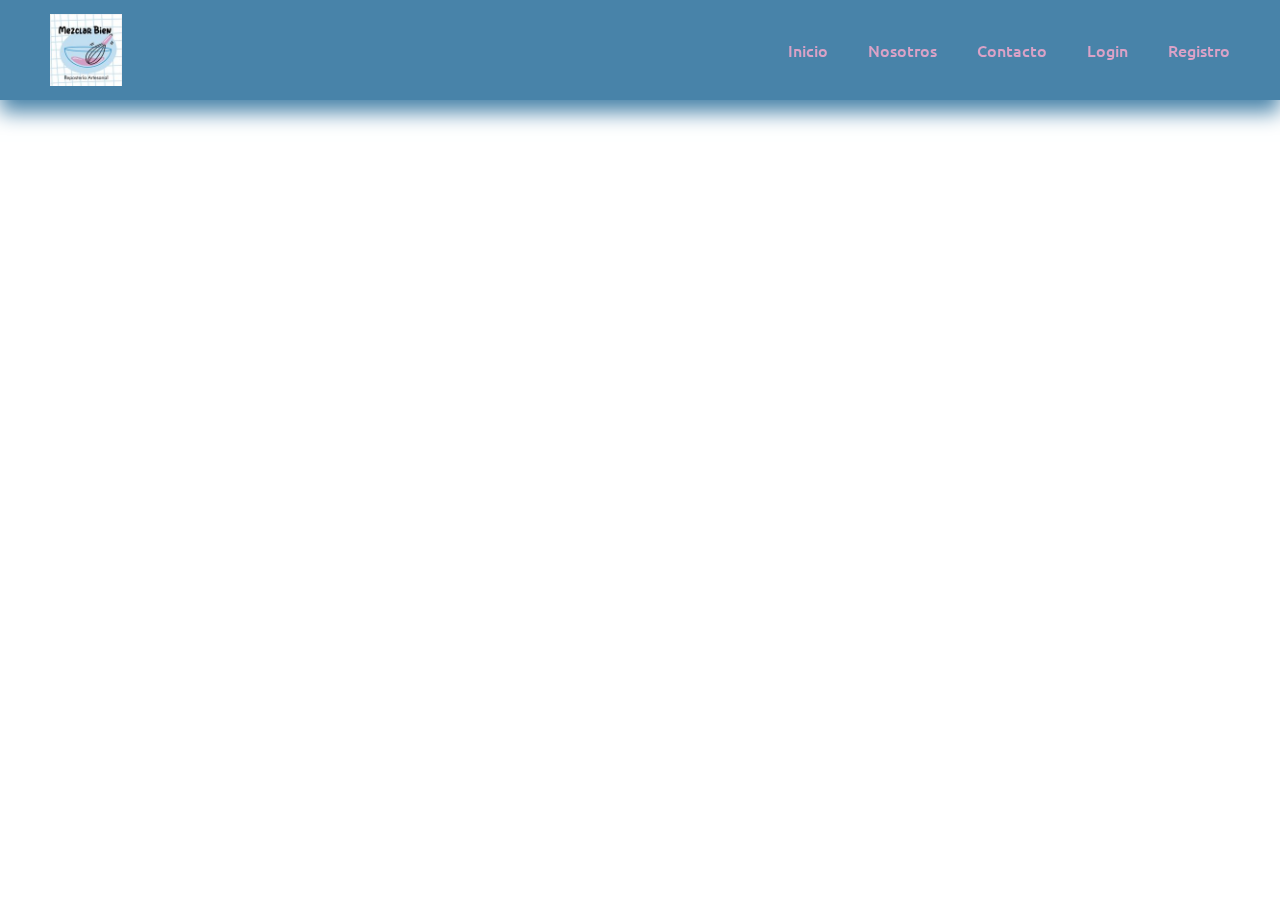
==== index.html @ 086212e5 "1er commit - header" ====
<!DOCTYPE html>
<html lang="es">
<head>
    <meta charset="UTF-8">
    <meta http-equiv="X-UA-Compatible" content="IE=edge">
    <meta name="viewport" content="width=device-width, initial-scale=1.0">
    <link rel="stylesheet" href="./assets/style.css">
    <link rel="stylesheet" href="https://cdnjs.cloudflare.com/ajax/libs/font-awesome/6.4.0/css/all.min.css" integrity="sha512-iecdLmaskl7CVkqkXNQ/ZH/XLlvWZOJyj7Yy7tcenmpD1ypASozpmT/E0iPtmFIB46ZmdtAc9eNBvH0H/ZpiBw==" crossorigin="anonymous" referrerpolicy="no-referrer" />
    <title>Mezclar Bien</title>
</head>
<body>
    <header>
        <img class="logo" src="./assets/img/logo.jpg" alt="Logo MB">
        <nav class="navbar">
            <label for="toggle-menu"><i class="fa-solid fa-bars"></i></label>
            <input type="checkbox" id="toggle-menu">

            <ul class="navbar-list">
                <li><a href="#" class="navbar-link">Inicio</a></li>
                <li><a href="#" class="navbar-link">Nosotros</a></li>
                <li><a href="#" class="navbar-link">Contacto</a></li>
                <li><a href="#" class="navbar-link">Login</a></li>
                <li><a href="#" class="navbar-link">Registro</a></li>
            </ul>
        </nav>
    </header>

    <!-- <main>
        <section class="hero__content">
            <div class="hero__content-text">
                <h1 class="text__title">Elegí tu siguiente paso</h1>
                <div class="text__btns">
                    <a href="#" class="btn btn--login"><span class="btn__span">Iniciar Sesión</span></a>
                    <a href="#" class="btn btn--register">Registrarme</a>
                </div>
            </div>
            <img src="./assets/img/pizza.png" alt="" />
        </section>
    </main> -->
    <footer>

    </footer>
</body>
</html>
---- assets/style.css ----
@import url('https://fonts.googleapis.com/css2?family=Ubuntu:wght@300;400;500&display=swap');

/* Colores Mezclar Bien */
:root {
    --columbia-blue: #BFE0F4;
    --lilac: #DAA2C7;
    --steel-blue: #4883A9;
    --gunmetal: #16242E;
    --white: #FDFEFD; 
    --font-family: "Ubuntu", sans-serif;
}

* {
    margin: 0;
    padding: 0;
    box-sizing: border-box;
    text-decoration: none;
    list-style-type: none;
    font-family: var(--font-family);
}

/* Caracteristicas de mi Header */
header {
    background: var(--steel-blue);
    box-shadow: 0 12px 20px var(--steel-blue);
    width: 100%;    
    display: flex;
    justify-content: space-between;
    align-items: center;
    height: 100px;
    padding: 10px 50px;
    position: fixed;
    top: 0;
    z-index: 2;
}

.logo {
    height: 90%;
}

/* Caracteristicas de mi Navbar */
.navbar, .navbar ul {
    display: flex;
    align-items: center;
    justify-content: center;
}

.navbar i {
    display: none;
}

#toggle-menu { 
    display: none;
}

.navbar {
    gap: 30px;
}

.navbar ul {
    gap: 40px;
}

.navbar ul li:hover {
    border-bottom: 2px solid var(--lilac);
}

.navbar ul li a {
    color: var(--lilac);
    font-weight: 500;
}

/* .navbar-link {
    color: #000; 
    font-weight: 300;
}

@media (max-width: 576px) {
    .navbar ul {
        background: white;
        width: 100%;
        height: calc(100vh - 100px);
        position: absolute;
        top: 100px;
        left: 0;
        flex-direction: column;
        align-items: center;
        justify-content: center;
        display: none;
    }

    .navbar i {
        display: block;
    }

    #toggle-menu:checked ~ .navbar-list {
        display: flex;
    }
}

.hero__content {
    height: 100vh; calc(100vh - 20px);
    background-color: var(--lilac);
    background-image: url; */
    /* background-repeat: no-repeat; */
    /* background-size: cover; */
    /* background-position: center;
    display: flex;
    justify-content: center;
    align-items: center;
} */
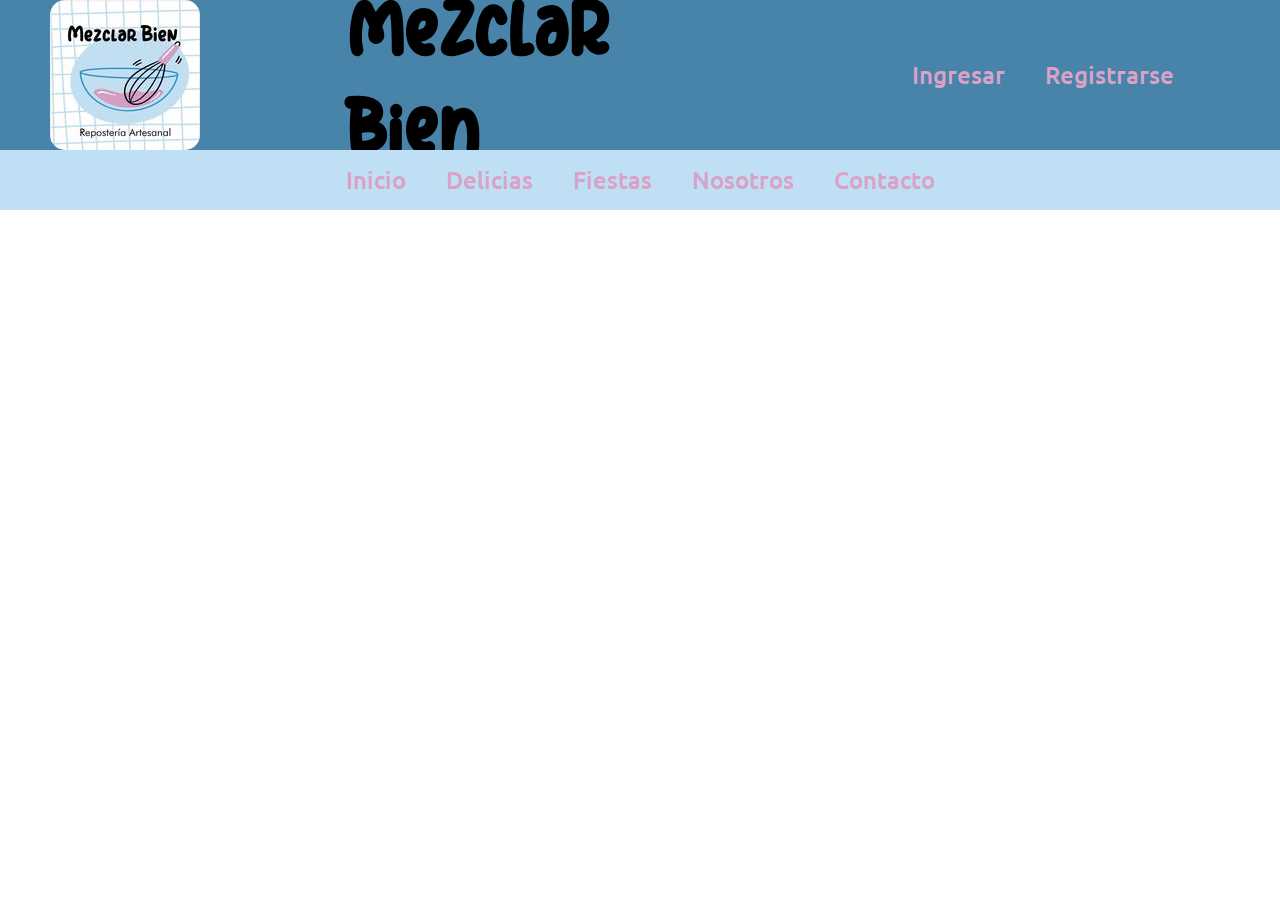
==== commit a8bb2392: "Modif.Header 2da linea" ====
--- a/index.html
+++ b/index.html
@@ -10,19 +10,36 @@
 </head>
 <body>
     <header>
-        <img class="logo" src="./assets/img/logo.jpg" alt="Logo MB">
-        <nav class="navbar">
-            <label for="toggle-menu"><i class="fa-solid fa-bars"></i></label>
-            <input type="checkbox" id="toggle-menu">
+        <div class="header1">
+            <nav class="navbar1">
+                <img class="logo" src="./assets/img/logo.jpg" alt="Logo MB">
+                
+                <h1 class="nombre">Mezclar Bien</h1>
 
-            <ul class="navbar-list">
-                <li><a href="#" class="navbar-link">Inicio</a></li>
-                <li><a href="#" class="navbar-link">Nosotros</a></li>
-                <li><a href="#" class="navbar-link">Contacto</a></li>
-                <li><a href="#" class="navbar-link">Login</a></li>
-                <li><a href="#" class="navbar-link">Registro</a></li>
-            </ul>
-        </nav>
+                <label for="toggle-menu"><i class="fa-solid fa-bars"></i></label>
+                <input type="checkbox" id="toggle-menu">
+
+                <ul class="navbar1-list">
+                    <li><a href="#" class="navbar1-link">Ingresar</a></li>
+                    <li><a href="#" class="navbar1-link">Registrarse</a></li>
+                </ul>
+
+                <img src="./assets/img/basket.svg" alt="basket logo" class="basket-icon">
+            </nav>
+        </div>
+
+        <div class="header2">
+            <nav class="navbar2">
+                <ul class="navbar2-list">
+                    <li><a href="#" class="navbar2-link">Inicio</a></li>
+                    <li><a href="#" class="navbar2-link">Delicias</a></li>
+                    <li><a href="#" class="navbar2-link">Fiestas</a></li>
+                    <li><a href="#" class="navbar2-link">Nosotros</a></li>
+                    <li><a href="#" class="navbar2-link">Contacto</a></li>
+                </ul>
+            </nav>
+        </div>
+
     </header>
 
     <!-- <main>
--- a/assets/style.css
+++ b/assets/style.css
@@ -1,4 +1,8 @@
 @import url('https://fonts.googleapis.com/css2?family=Ubuntu:wght@300;400;500&display=swap');
+@font-face {
+    font-family: SweetCupCake;
+    src: url(./Font/SweetCupcake_demo.ttf);
+}
 
 /* Colores Mezclar Bien */
 :root {
@@ -20,32 +24,38 @@
 }
 
 /* Caracteristicas de mi Header */
-header {
+.header1 {
     background: var(--steel-blue);
-    box-shadow: 0 12px 20px var(--steel-blue);
+    /* box-shadow: 0 12px 20px var(--steel-blue); */
     width: 100%;    
     display: flex;
-    justify-content: space-between;
+    justify-content: space-around;
     align-items: center;
-    height: 100px;
+    height: 150px;
     padding: 10px 50px;
-    position: fixed;
+    position: absolute;
     top: 0;
     z-index: 2;
 }
 
-.logo {
+.navbar1 .logo {
     height: 90%;
+    border-radius: 15px;
 }
 
 /* Caracteristicas de mi Navbar */
-.navbar, .navbar ul {
+.navbar1, .navbar1 ul {
     display: flex;
     align-items: center;
     justify-content: center;
 }
 
-.navbar i {
+.navbar1 .nombre {
+    font-family: SweetCupCake;
+    font-size: 5rem;
+}
+
+.navbar1 i {
     display: none;
 }
 
@@ -53,23 +63,66 @@
     display: none;
 }
 
-.navbar {
-    gap: 30px;
+.navbar1 {
+    gap: 150px;
 }
 
-.navbar ul {
+.navbar1 ul {
+    font-size: x-large;
     gap: 40px;
 }
 
-.navbar ul li:hover {
+.navbar1 ul li:hover {
     border-bottom: 2px solid var(--lilac);
 }
 
-.navbar ul li a {
+.navbar1 ul li a {
     color: var(--lilac);
     font-weight: 500;
 }
 
+.navbar1 .basket-icon {
+    border-radius: 10px;
+    height: 40px;
+    padding: 5px 10px;
+    margin-right: 1rem;
+    border: 2px solid var(--lilac);
+    cursor: pointer;
+}
+
+.header2 {
+    background: var(--columbia-blue);
+    /* box-shadow: 0 12px 20px var(--steel-blue); */
+    width: 100%;    
+    display: flex;
+    justify-content: center;
+    align-items: center;
+    height: 60px;
+    padding: 10px 50px;
+    position: absolute;
+    top: 150px;
+    z-index: 2;
+}
+
+.navbar2, .navbar2 ul {
+    display: flex;
+    align-items: center;
+    justify-content: center;
+}
+
+.navbar2 ul {
+    font-size: x-large;
+    gap: 40px;
+}
+
+.navbar2 ul li:hover {
+    border-bottom: 2px solid var(--lilac);
+}
+
+.navbar2 ul li a {
+    color: var(--lilac);
+    font-weight: 500;
+}
 /* .navbar-link {
     color: #000; 
     font-weight: 300;
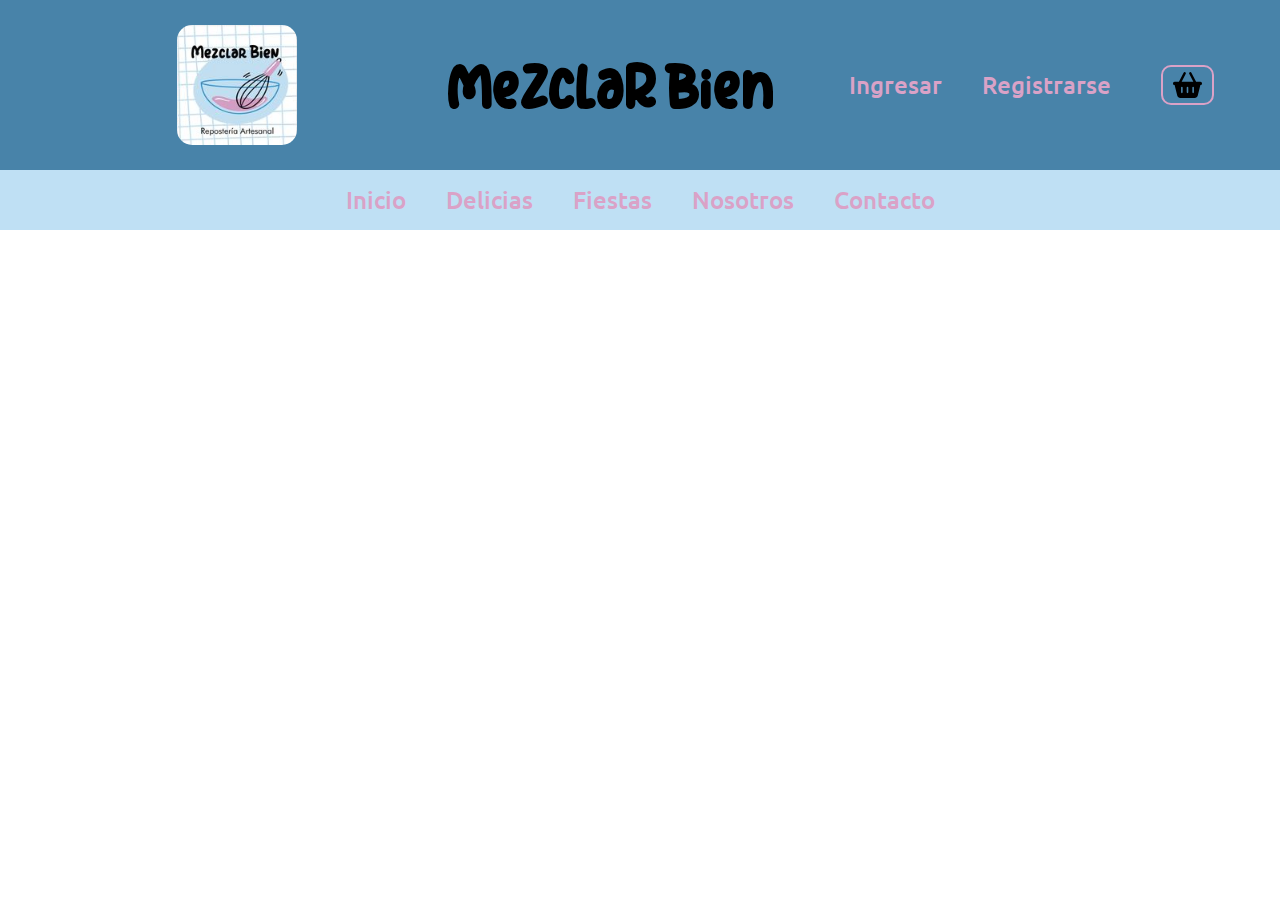
==== commit dc8c0671: "header con grid" ====
--- a/index.html
+++ b/index.html
@@ -11,11 +11,11 @@
 <body>
     <header>
         <div class="header1">
+            <img class="logo" src="./assets/img/logo.jpg" alt="Logo MB">
+
+            <h1 class="nombre">Mezclar Bien</h1>
+
             <nav class="navbar1">
-                <img class="logo" src="./assets/img/logo.jpg" alt="Logo MB">
-                
-                <h1 class="nombre">Mezclar Bien</h1>
-
                 <label for="toggle-menu"><i class="fa-solid fa-bars"></i></label>
                 <input type="checkbox" id="toggle-menu">
 
--- a/assets/style.css
+++ b/assets/style.css
@@ -28,19 +28,25 @@
     background: var(--steel-blue);
     /* box-shadow: 0 12px 20px var(--steel-blue); */
     width: 100%;    
-    display: flex;
-    justify-content: space-around;
+    display: grid;
+    grid-template-columns: repeat(3, 1fr);
+    justify-items: center;
     align-items: center;
-    height: 150px;
+    height: 170px;
     padding: 10px 50px;
     position: absolute;
     top: 0;
     z-index: 2;
 }
 
-.navbar1 .logo {
-    height: 90%;
+.header1 .logo {
+    height: 80%;
     border-radius: 15px;
+}
+
+.header1 .nombre {
+    font-family: SweetCupCake;
+    font-size: 4rem;
 }
 
 /* Caracteristicas de mi Navbar */
@@ -48,11 +54,6 @@
     display: flex;
     align-items: center;
     justify-content: center;
-}
-
-.navbar1 .nombre {
-    font-family: SweetCupCake;
-    font-size: 5rem;
 }
 
 .navbar1 i {
@@ -64,7 +65,7 @@
 }
 
 .navbar1 {
-    gap: 150px;
+    gap: 50px;
 }
 
 .navbar1 ul {
@@ -100,7 +101,7 @@
     height: 60px;
     padding: 10px 50px;
     position: absolute;
-    top: 150px;
+    top: 170px;
     z-index: 2;
 }
 
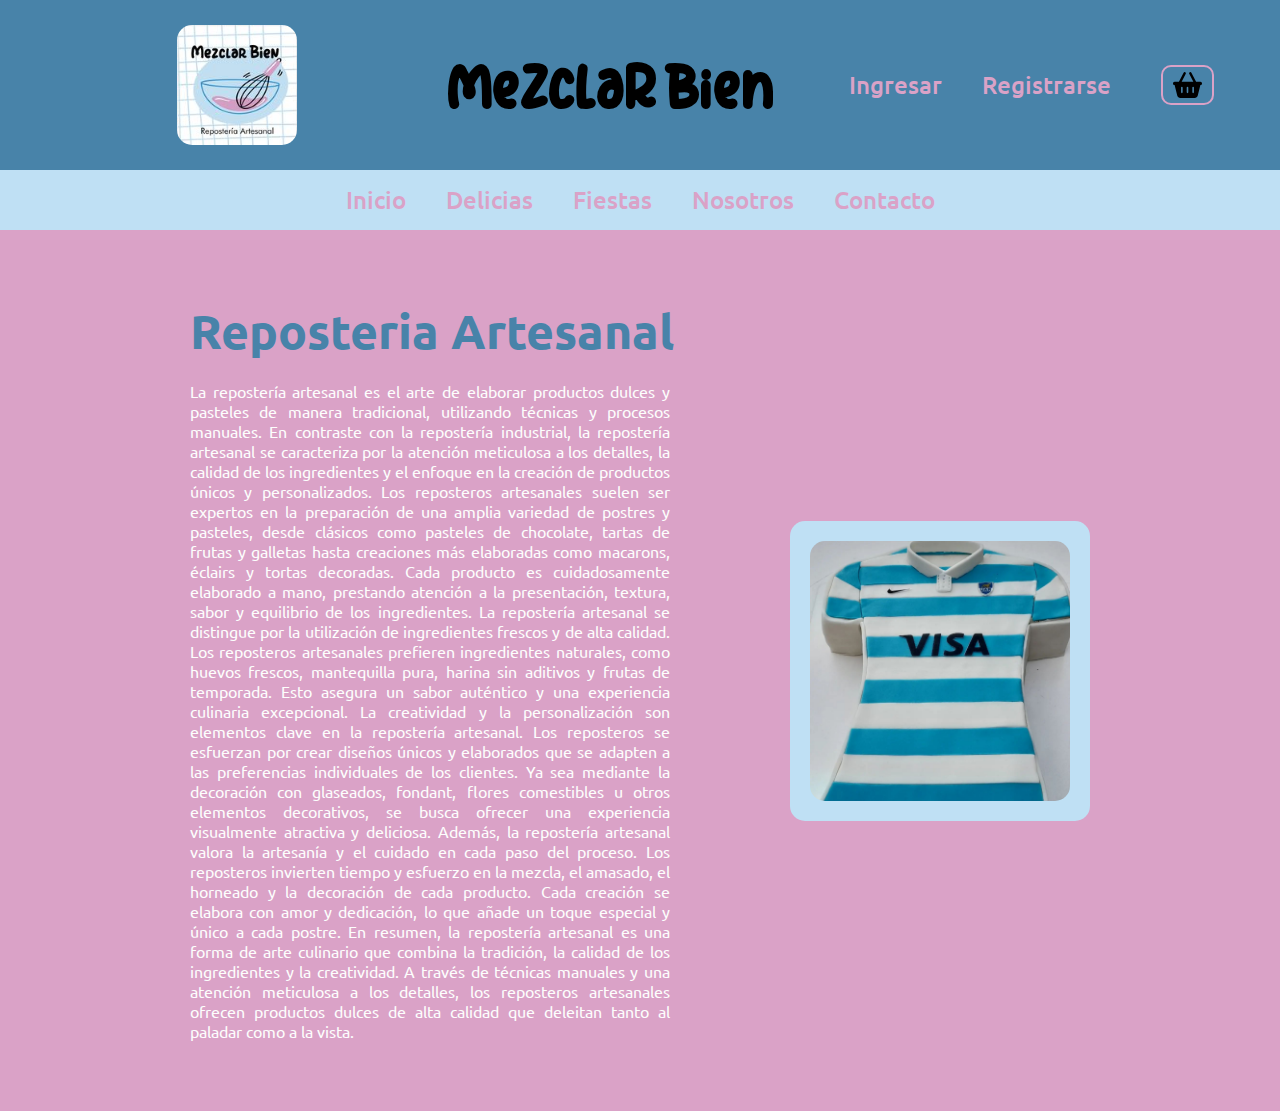
==== commit 1bb7b4ed: "main detalle e imagen" ====
--- a/index.html
+++ b/index.html
@@ -42,18 +42,31 @@
 
     </header>
 
-    <!-- <main>
-        <section class="hero__content">
-            <div class="hero__content-text">
-                <h1 class="text__title">Elegí tu siguiente paso</h1>
-                <div class="text__btns">
-                    <a href="#" class="btn btn--login"><span class="btn__span">Iniciar Sesión</span></a>
-                    <a href="#" class="btn btn--register">Registrarme</a>
-                </div>
+    <main>
+        <section class="hero">
+            <div class="hero-text">
+                <!-- <img src="./assets/img/camiseta_pumas.jpeg" alt="camiseta pumas" /> -->
+
+                <h1 class="title">Reposteria Artesanal</h1>
+
+                <p>
+                La repostería artesanal es el arte de elaborar productos dulces y pasteles de manera tradicional, utilizando técnicas y procesos manuales. En contraste con la repostería industrial, la repostería artesanal se caracteriza por la atención meticulosa a los detalles, la calidad de los ingredientes y el enfoque en la creación de productos únicos y personalizados.
+                Los reposteros artesanales suelen ser expertos en la preparación de una amplia variedad de postres y pasteles, desde clásicos como pasteles de chocolate, tartas de frutas y galletas hasta creaciones más elaboradas como macarons, éclairs y tortas decoradas. Cada producto es cuidadosamente elaborado a mano, prestando atención a la presentación, textura, sabor y equilibrio de los ingredientes.
+
+                La repostería artesanal se distingue por la utilización de ingredientes frescos y de alta calidad. Los reposteros artesanales prefieren ingredientes naturales, como huevos frescos, mantequilla pura, harina sin aditivos y frutas de temporada. Esto asegura un sabor auténtico y una experiencia culinaria excepcional.
+
+                La creatividad y la personalización son elementos clave en la repostería artesanal. Los reposteros se esfuerzan por crear diseños únicos y elaborados que se adapten a las preferencias individuales de los clientes. Ya sea mediante la decoración con glaseados, fondant, flores comestibles u otros elementos decorativos, se busca ofrecer una experiencia visualmente atractiva y deliciosa.
+
+                Además, la repostería artesanal valora la artesanía y el cuidado en cada paso del proceso. Los reposteros invierten tiempo y esfuerzo en la mezcla, el amasado, el horneado y la decoración de cada producto. Cada creación se elabora con amor y dedicación, lo que añade un toque especial y único a cada postre.
+
+                En resumen, la repostería artesanal es una forma de arte culinario que combina la tradición, la calidad de los ingredientes y la creatividad. A través de técnicas manuales y una atención meticulosa a los detalles, los reposteros artesanales ofrecen productos dulces de alta calidad que deleitan tanto al paladar como a la vista.
+                </p>
             </div>
-            <img src="./assets/img/pizza.png" alt="" />
+            <div class="hero-img">
+                <img src="./assets/img/camiseta_pumas.jpeg" alt="camiseta_pumas">
+            </div>
         </section>
-    </main> -->
+    </main>
     <footer>
 
     </footer>
--- a/assets/style.css
+++ b/assets/style.css
@@ -34,7 +34,7 @@
     align-items: center;
     height: 170px;
     padding: 10px 50px;
-    position: absolute;
+    position: fixed;
     top: 0;
     z-index: 2;
 }
@@ -100,7 +100,7 @@
     align-items: center;
     height: 60px;
     padding: 10px 50px;
-    position: absolute;
+    position: fixed;
     top: 170px;
     z-index: 2;
 }
@@ -124,10 +124,67 @@
     color: var(--lilac);
     font-weight: 500;
 }
-/* .navbar-link {
-    color: #000; 
-    font-weight: 300;
-}
+
+main {
+    background: var(--lilac);
+    display: flex;
+    flex-direction: column;
+    align-items: center;
+    justify-content: center;
+    width: 100%;
+}
+
+.hero {
+    margin-top: 230px;
+    padding: 70px 0;
+    max-width: 1200px;
+    display: flex;
+    justify-content: center;
+    align-items: center;
+}
+
+.hero-text {
+    display: flex;
+    flex-direction: column;
+    gap: 20px;
+    width: 50%;
+}
+
+.hero-text h1 {
+    font-size: 48px;
+    width: 80%;
+    min-width: 500px;
+    font-weight: 800;
+    color: var(--steel-blue);
+}
+
+.hero-text p {
+    font-size: 16px;
+    width: 80%;
+    color: var(--white);
+    text-align: justify;
+}
+
+.hero-img {
+    width: 300px;
+    background: var(--columbia-blue);
+    padding: 20px;
+    border-radius: 15px;
+    display: flex;
+    flex-direction: column;
+    justify-content: center;
+    gap: 20px;
+}
+
+.hero-img img {
+    border-radius: 15px;
+}
+
+
+
+
+
+
 
 @media (max-width: 576px) {
     .navbar ul {
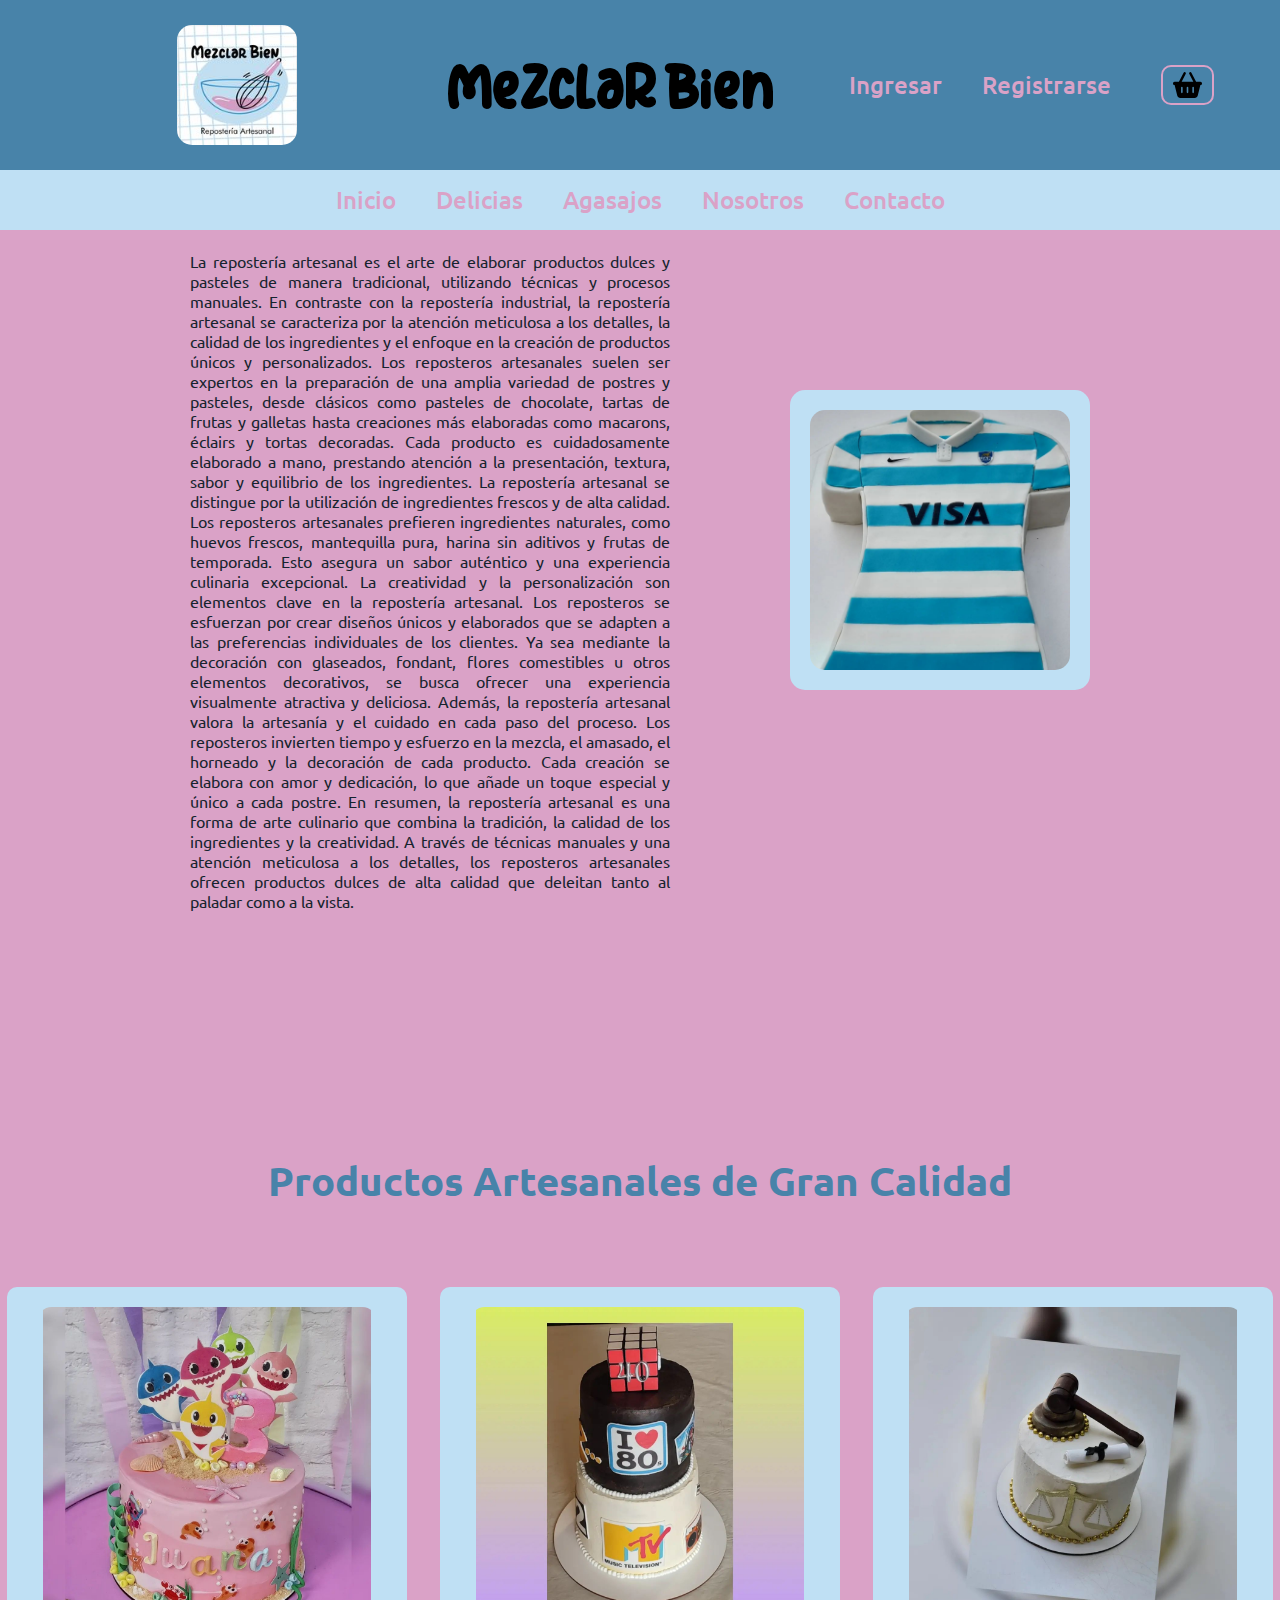
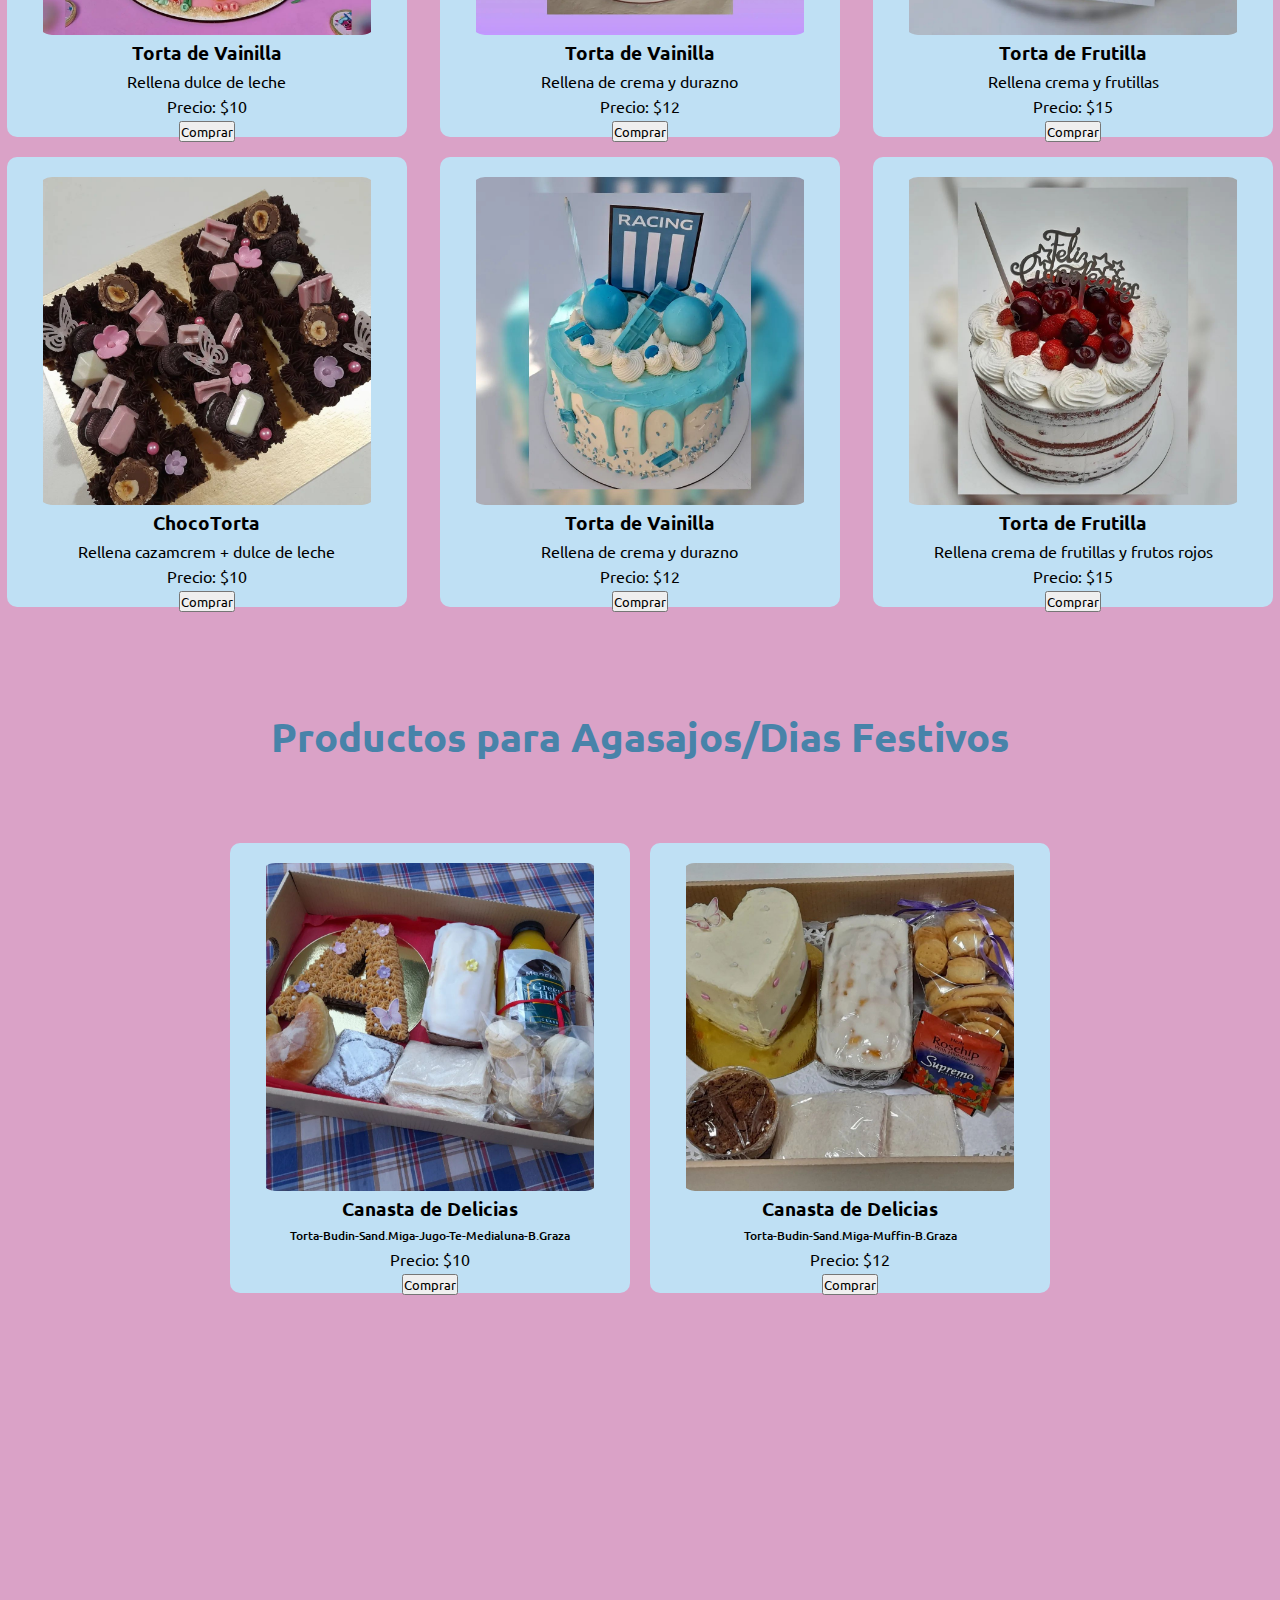
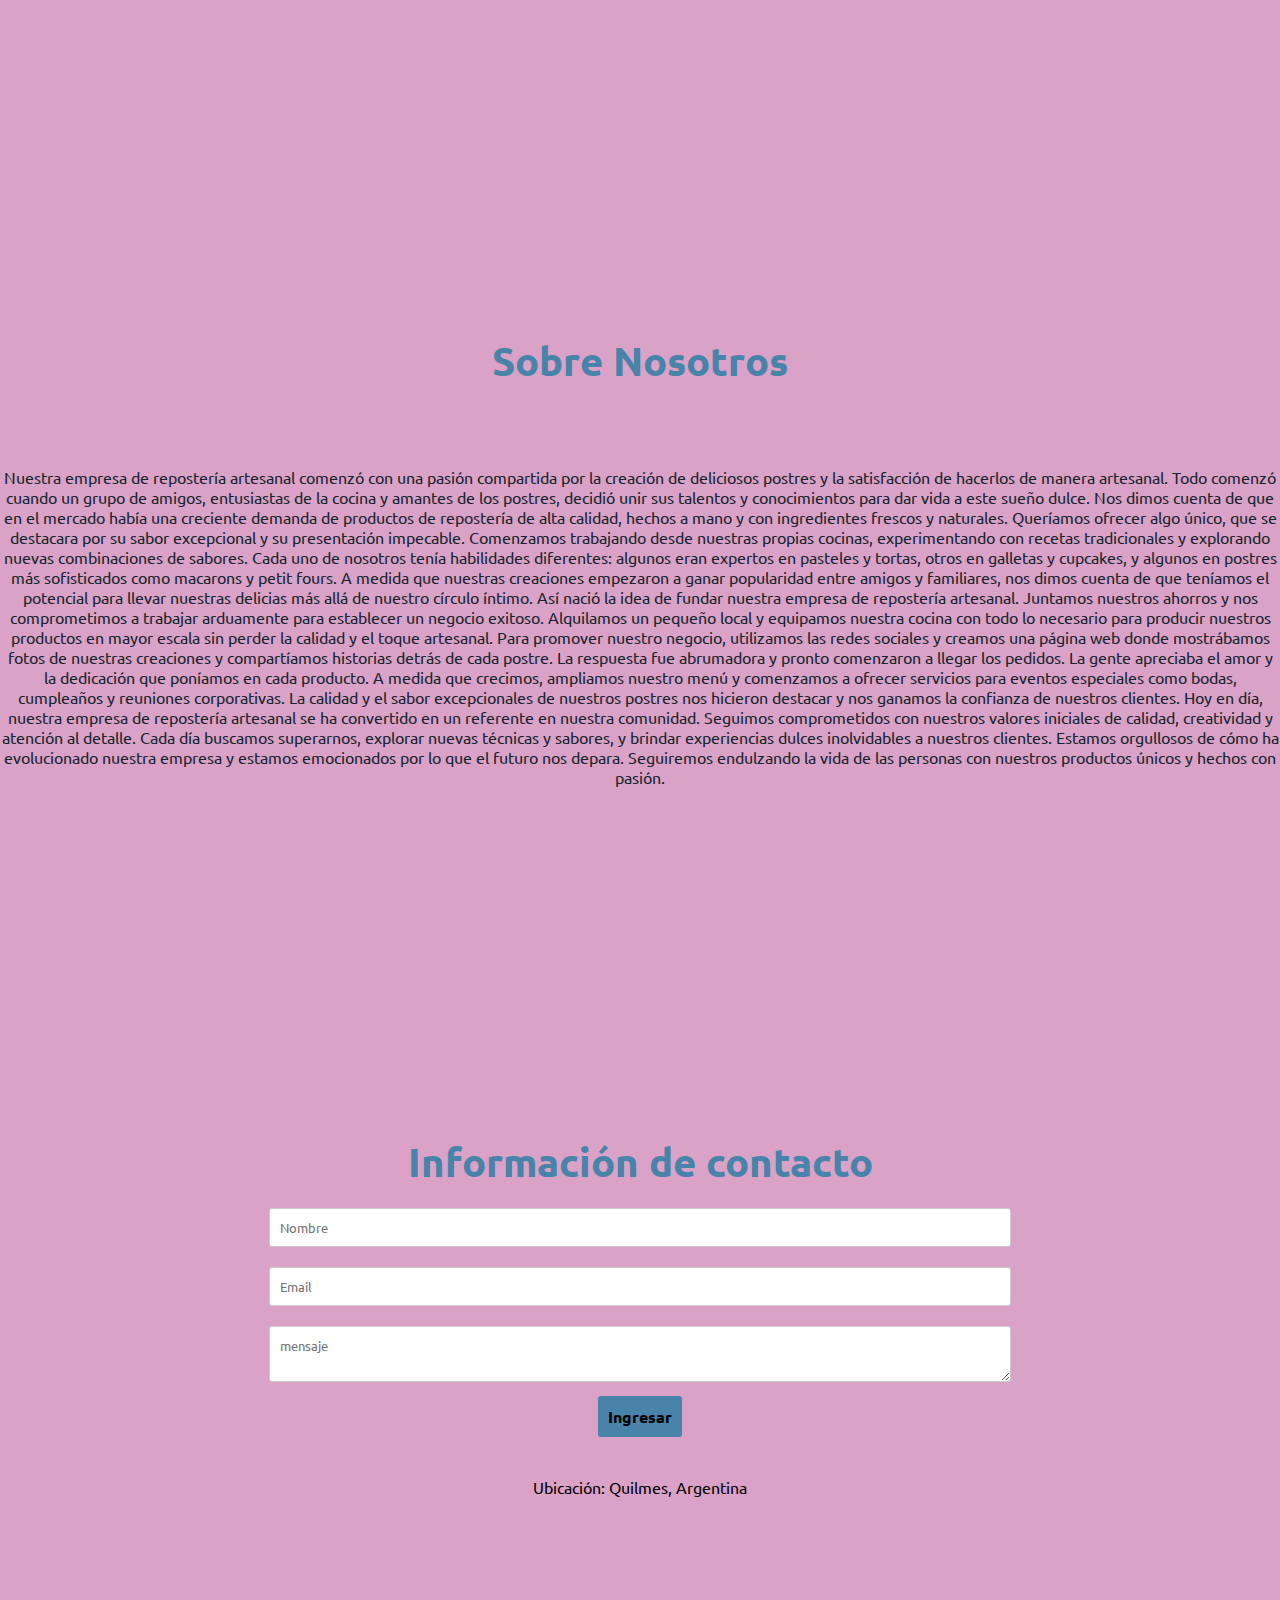
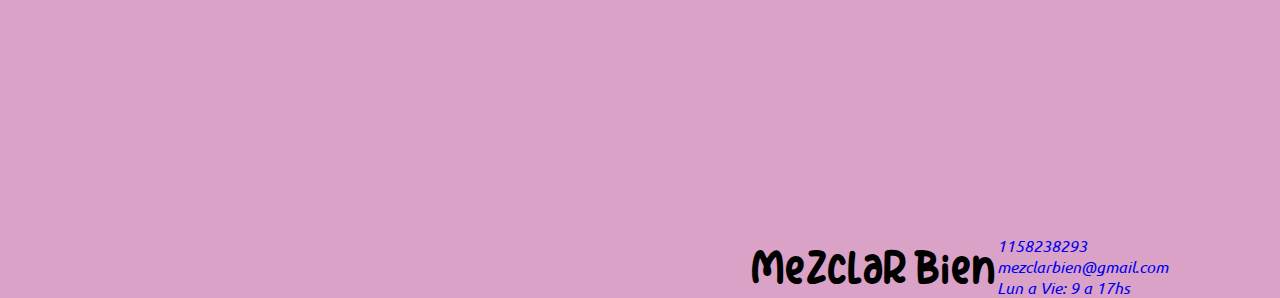
==== commit 4bfff50b: "cards-about.us-contacto-footer" ====
--- a/index.html
+++ b/index.html
@@ -20,8 +20,8 @@
                 <input type="checkbox" id="toggle-menu">
 
                 <ul class="navbar1-list">
-                    <li><a href="#" class="navbar1-link">Ingresar</a></li>
-                    <li><a href="#" class="navbar1-link">Registrarse</a></li>
+                    <li><a href="./pages/login.html" class="navbar1-link">Ingresar</a></li>
+                    <li><a href="./pages/register.html" class="navbar1-link">Registrarse</a></li>
                 </ul>
 
                 <img src="./assets/img/basket.svg" alt="basket logo" class="basket-icon">
@@ -31,11 +31,11 @@
         <div class="header2">
             <nav class="navbar2">
                 <ul class="navbar2-list">
-                    <li><a href="#" class="navbar2-link">Inicio</a></li>
-                    <li><a href="#" class="navbar2-link">Delicias</a></li>
-                    <li><a href="#" class="navbar2-link">Fiestas</a></li>
-                    <li><a href="#" class="navbar2-link">Nosotros</a></li>
-                    <li><a href="#" class="navbar2-link">Contacto</a></li>
+                    <li><a href="#hero">Inicio</a></li>
+                    <li><a href="#cards">Delicias</a></li>
+                    <li><a href="#agasajos">Agasajos</a></li>
+                    <li><a href="#about-us">Nosotros</a></li>
+                    <li><a href="#contacto">Contacto</a></li>
                 </ul>
             </nav>
         </div>
@@ -43,7 +43,7 @@
     </header>
 
     <main>
-        <section class="hero">
+        <section id="hero">
             <div class="hero-text">
                 <!-- <img src="./assets/img/camiseta_pumas.jpeg" alt="camiseta pumas" /> -->
 
@@ -66,9 +66,127 @@
                 <img src="./assets/img/camiseta_pumas.jpeg" alt="camiseta_pumas">
             </div>
         </section>
+
+        <!-- Cards Section -->
+        <section id="cards">
+            <h2>Productos Artesanales de Gran Calidad</h2>
+            <div class="cards-container">
+                <div class="card-info">
+                    <img src="./assets/img/baby_shark.jpeg" alt="baby_shark">
+                    <h3>Torta de Vainilla</h3>
+                    <p>Rellena dulce de leche</p>
+                    <p>Precio: $10</p>
+                    <button>Comprar</button>
+                </div>
+                <div class="card-info">
+                    <img src="./assets/img/los80.jpeg" alt="los80">
+                    <h3>Torta de Vainilla</h3>
+                    <p>Rellena de crema y durazno</p>
+                    <p>Precio: $12</p>
+                    <button>Comprar</button>
+                </div>
+                <div class="card-info">
+                    <img src="./assets/img/abogada.jpeg" alt="Abogada">
+                    <h3>Torta de Frutilla</h3>
+                    <p>Rellena crema y frutillas</p>
+                    <p>Precio: $15</p>
+                    <button>Comprar</button>
+                </div>
+                <div class="card-info">
+                    <img src="./assets/img/letra_M.jpeg" alt="letra_M">
+                    <h3>ChocoTorta</h3>
+                    <p>Rellena cazamcrem + dulce de leche</p>
+                    <p>Precio: $10</p>
+                    <button>Comprar</button>
+                </div>
+                <div class="card-info">
+                    <img src="./assets/img/racing.jpeg" alt="racing">
+                    <h3>Torta de Vainilla</h3>
+                    <p>Rellena de crema y durazno</p>
+                    <p>Precio: $12</p>
+                    <button>Comprar</button>
+                </div>
+                <div class="card-info">
+                    <img src="./assets/img/red_velvet.jpeg" alt="red_velvet">
+                    <h3>Torta de Frutilla</h3>
+                    <p>Rellena crema de frutillas y frutos rojos</p>
+                    <p>Precio: $15</p>
+                    <button>Comprar</button>
+                </div>
+            </div>
+        </section>
+
+        <section id="agasajos">
+            <!-- Cards Section -->
+            <section id="cards">
+                <h2>Productos para Agasajos/Dias Festivos</h2>
+                <div class="cards-container">
+                    <div class="card-info">
+                        <img src="./assets/img/desayuno1.jpeg" alt="desayuno1">
+                        <h3>Canasta de Delicias</h3>
+                        <h4>Torta-Budin-Sand.Miga-Jugo-Te-Medialuna-B.Graza</h4>
+                        <p>Precio: $10</p>
+                        <button>Comprar</button>
+                    </div>
+                    <div class="card-info">
+                        <img src="./assets/img/desayuno2.jpeg" alt="desayuno2">
+                        <h3>Canasta de Delicias</h3>
+                        <h4>Torta-Budin-Sand.Miga-Muffin-B.Graza</h4>
+                        <p>Precio: $12</p>
+                        <button>Comprar</button>
+                    </div>
+                </div>
+        </section>
+
+        <section id="about-us">
+            <!-- About-Us Section -->
+            <h2>Sobre Nosotros</h2>
+            <div class="about-us-text">
+                <p>Nuestra empresa de repostería artesanal comenzó con una pasión compartida por la creación de deliciosos postres y la satisfacción de hacerlos de manera artesanal. Todo comenzó cuando un grupo de amigos, entusiastas de la cocina y amantes de los postres, decidió unir sus talentos y conocimientos para dar vida a este sueño dulce.
+                    Nos dimos cuenta de que en el mercado había una creciente demanda de productos de repostería de alta calidad, hechos a mano y con ingredientes frescos y naturales. Queríamos ofrecer algo único, que se destacara por su sabor excepcional y su presentación impecable.
+                    Comenzamos trabajando desde nuestras propias cocinas, experimentando con recetas tradicionales y explorando nuevas combinaciones de sabores. Cada uno de nosotros tenía habilidades diferentes: algunos eran expertos en pasteles y tortas, otros en galletas y cupcakes, y algunos en postres más sofisticados como macarons y petit fours.
+                    A medida que nuestras creaciones empezaron a ganar popularidad entre amigos y familiares, nos dimos cuenta de que teníamos el potencial para llevar nuestras delicias más allá de nuestro círculo íntimo. Así nació la idea de fundar nuestra empresa de repostería artesanal.
+                    Juntamos nuestros ahorros y nos comprometimos a trabajar arduamente para establecer un negocio exitoso. Alquilamos un pequeño local y equipamos nuestra cocina con todo lo necesario para producir nuestros productos en mayor escala sin perder la calidad y el toque artesanal.
+                    Para promover nuestro negocio, utilizamos las redes sociales y creamos una página web donde mostrábamos fotos de nuestras creaciones y compartíamos historias detrás de cada postre. La respuesta fue abrumadora y pronto comenzaron a llegar los pedidos. La gente apreciaba el amor y la dedicación que poníamos en cada producto.
+                    A medida que crecimos, ampliamos nuestro menú y comenzamos a ofrecer servicios para eventos especiales como bodas, cumpleaños y reuniones corporativas. La calidad y el sabor excepcionales de nuestros postres nos hicieron destacar y nos ganamos la confianza de nuestros clientes.
+                    Hoy en día, nuestra empresa de repostería artesanal se ha convertido en un referente en nuestra comunidad. Seguimos comprometidos con nuestros valores iniciales de calidad, creatividad y atención al detalle. Cada día buscamos superarnos, explorar nuevas técnicas y sabores, y brindar experiencias dulces inolvidables a nuestros clientes.
+                    Estamos orgullosos de cómo ha evolucionado nuestra empresa y estamos emocionados por lo que el futuro nos depara. Seguiremos endulzando la vida de las personas con nuestros productos únicos y hechos con pasión.</p>
+            </div>
+        </section>
+
+        <section id="contacto">
+            <!-- Contact Section -->
+            <h2>Información de contacto</h2>
+            <form class="form-title">
+                <!-- Nombre -->
+                <input type="text" placeholder="Nombre" class="form-input" />
+                <!-- Email -->
+                <input type="email" placeholder="Email" class="form-input" />
+                <!-- Mensaje -->
+                <textarea placeholder="mensaje" required class="form-input"></textarea>
+                <a href="./index.html" class="form__button">Ingresar</a>
+            </form>
+
+            <p>Ubicación: Quilmes, Argentina</p>
+            <div class="map-container">
+            <iframe src="https://www.google.com/maps/embed?pb=!1m18!1m12!1m3!1d26233.945634321764!2d-58.267319443460856!3d-34.724263593747885!2m3!1f0!2f0!3f0!3m2!1i1024!2i768!4f13.1!3m3!1m2!1s0x95a32e38e45f5777%3A0x6a86dac21334524f!2sQuilmes%2C%20Provincia%20de%20Buenos%20Aires%2C%20Argentina!5e0!3m2!1ses!2smx!4v1687266043216!5m2!1ses!2smx" width="600" height="250" style="border:0;" allowfullscreen="" loading="lazy" referrerpolicy="no-referrer-when-downgrade"></iframe>
+            </div>
+        </section>
     </main>
     <footer>
-
+		<!-- FOOTER -->
+		<div class="footer-container">
+            <div class="footer-social">
+                <i class="fab fa-instagram"></i>
+                <i class="fab fa-facebook"></i>
+            </div>
+            <p class="footer-marca">Mezclar Bien</p>
+            <ul class="footer-terms">
+                <li><a href="#"><i class="fa-solid fa-phone">1158238293</i></a></li>
+                <li><a href="#"><i class="fa-solid fa-envelope">mezclarbien@gmail.com</i></a></li>
+                <li><a href="#"><i class="fa-solid fa-clock">Lun a Vie: 9 a 17hs</i></a></li>
+            </ul>
+        </div>
     </footer>
 </body>
 </html>--- a/assets/style.css
+++ b/assets/style.css
@@ -23,6 +23,11 @@
     font-family: var(--font-family);
 }
 
+html {
+    scroll-behavior: smooth;
+    scroll-padding-top: 100px;
+}
+
 /* Caracteristicas de mi Header */
 .header1 {
     background: var(--steel-blue);
@@ -134,13 +139,14 @@
     width: 100%;
 }
 
-.hero {
-    margin-top: 230px;
-    padding: 70px 0;
+#hero {
+    /* top: 180px; */
+    padding: 50px 0;
     max-width: 1200px;
     display: flex;
     justify-content: center;
     align-items: center;
+    height: 120vh;
 }
 
 .hero-text {
@@ -161,7 +167,7 @@
 .hero-text p {
     font-size: 16px;
     width: 80%;
-    color: var(--white);
+    color: var(--gunmetal);
     text-align: justify;
 }
 
@@ -180,6 +186,122 @@
     border-radius: 15px;
 }
 
+/* Cards Section */
+#cards {
+    padding: 150px 0 50px 0;
+    max-width: 1600px;
+    display: flex;
+    justify-content: center;
+    align-items: center;
+    flex-direction: column;
+    gap: 80px;
+    height: 120vh;
+}
+
+#cards h2 {
+    font-size: 40px;
+    font-weight: 800;
+    color: var(--steel-blue);
+}
+
+.cards-container {
+    display: flex;
+    flex-wrap: wrap;
+    justify-content: space-around;
+    align-items: flex-start;
+    height: 100vh;
+    gap: 20px;
+    
+    /* padding: 20px; */
+}
+
+.card-info {
+    width: 400px;
+    height: 450px;
+    background-color: var(--columbia-blue);
+    padding: 20px 30px;
+    display: flex;
+    flex-direction: column;
+    align-items: center;
+    text-align: center;
+    border-radius: 10px;
+    gap: 5px;
+}
+
+.card-info img {
+    border-radius: 15px;
+    object-fit: contain;
+    width: 100%;
+    height: 80%;
+}
+
+.card-info h4 {
+    font-size: 12px;
+    font-weight: 500;
+}
+
+#about-us {
+    padding: 10px 0 50px 0;
+    max-width: 1600px;
+    display: flex;
+    justify-content: center;
+    align-items: center;
+    flex-direction: column;
+    gap: 80px;
+    height: 120vh;
+}
+
+#about-us h2 {
+    font-size: 40px;
+    font-weight: 800;
+    color: var(--steel-blue);
+}
+
+.about-us-text {
+    font-size: 16px;
+    font-weight: 400;
+    color: var(--gunmetal);
+    text-align: center;
+}
+
+#contacto {
+    display: flex;
+    flex-direction: column;
+    justify-content: center;
+    align-items: center;
+    gap: 20px;
+    height: 75vh;
+    margin-bottom: 40px;
+}
+
+#contacto h2 {
+    font-size: 40px;
+    font-weight: 800;
+    color: var(--steel-blue);
+}
+
+#contacto p {
+    padding: 10px;
+}
+
+
+.form-title {
+    font-weight: bold;
+    margin-bottom: 20px;
+    text-align: center;
+}
+
+.form-input {
+    width: 100%;
+    padding: 10px;
+    border: 1px solid #ccc;
+    border-radius: 3px;
+    margin-bottom: 20px;
+}
+/* 
+.map-container {
+    width: 100%;
+} */
 
 
 
@@ -210,13 +332,77 @@
 }
 
 .hero__content {
-    height: 100vh; calc(100vh - 20px);
+    height: 100vh;
+    /* calc(100vh - 20px); */
     background-color: var(--lilac);
-    background-image: url; */
+    background-image: url;
     /* background-repeat: no-repeat; */
     /* background-size: cover; */
     /* background-position: center;
     display: flex;
     justify-content: center;
-    align-items: center;
-} */
+    align-items: center; */
+}
+
+
+/* Formato de Input para Ingresar/Registrarse */
+
+.form {
+    background-color: var(--lilac);
+    display: flex;
+    flex-direction: column;
+    justify-content: center;
+    align-items: center;
+    gap: 10px;
+    height: 75vh;
+    margin-bottom: 20px;
+}
+
+.form__title {
+    display: block;
+    font-weight: bold;
+    margin-bottom: 5px;
+}
+
+.form__input {
+    width: 100%;
+    padding: 10px;
+    border: 1px solid #ccc;
+    border-radius: 3px;
+}
+
+.form__button {
+    width: 100%;
+    padding: 10px;
+    background-color: var(--steel-blue);
+    border: none;
+    color: black;
+    font-size: 16px;
+    cursor: pointer;
+    border-radius: 3px;
+    text-align: center;
+}
+
+.form__button:hover {
+    background-color: var(--columbia-blue);
+}
+
+.form .form-link {
+    text-align: center;
+}
+
+.footer-container {
+    background-color: var(--lilac);
+    display: flex;
+    justify-content: center;
+    align-items: center;
+}
+
+.footer-social {
+    width: 50%;
+}
+
+.footer-marca {
+    font-family: SweetCupCake;
+    font-size: 3rem;
+}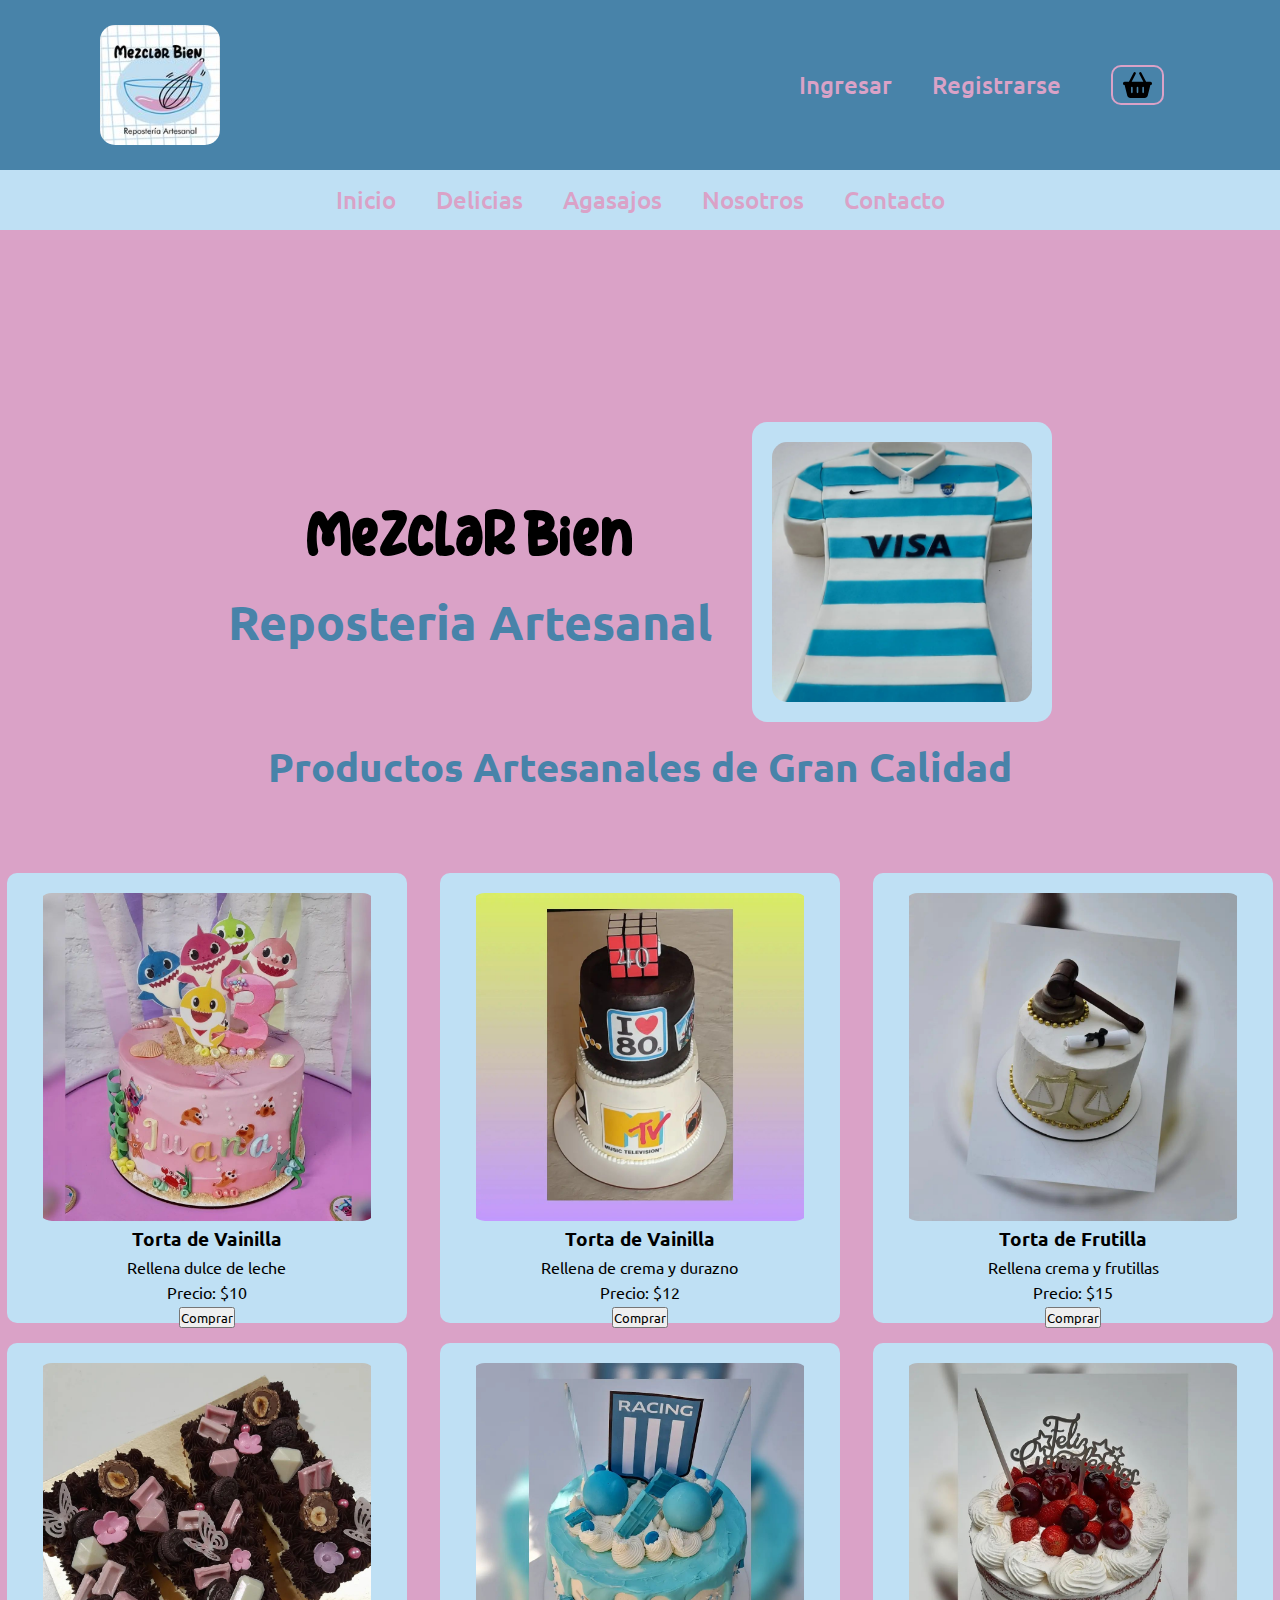
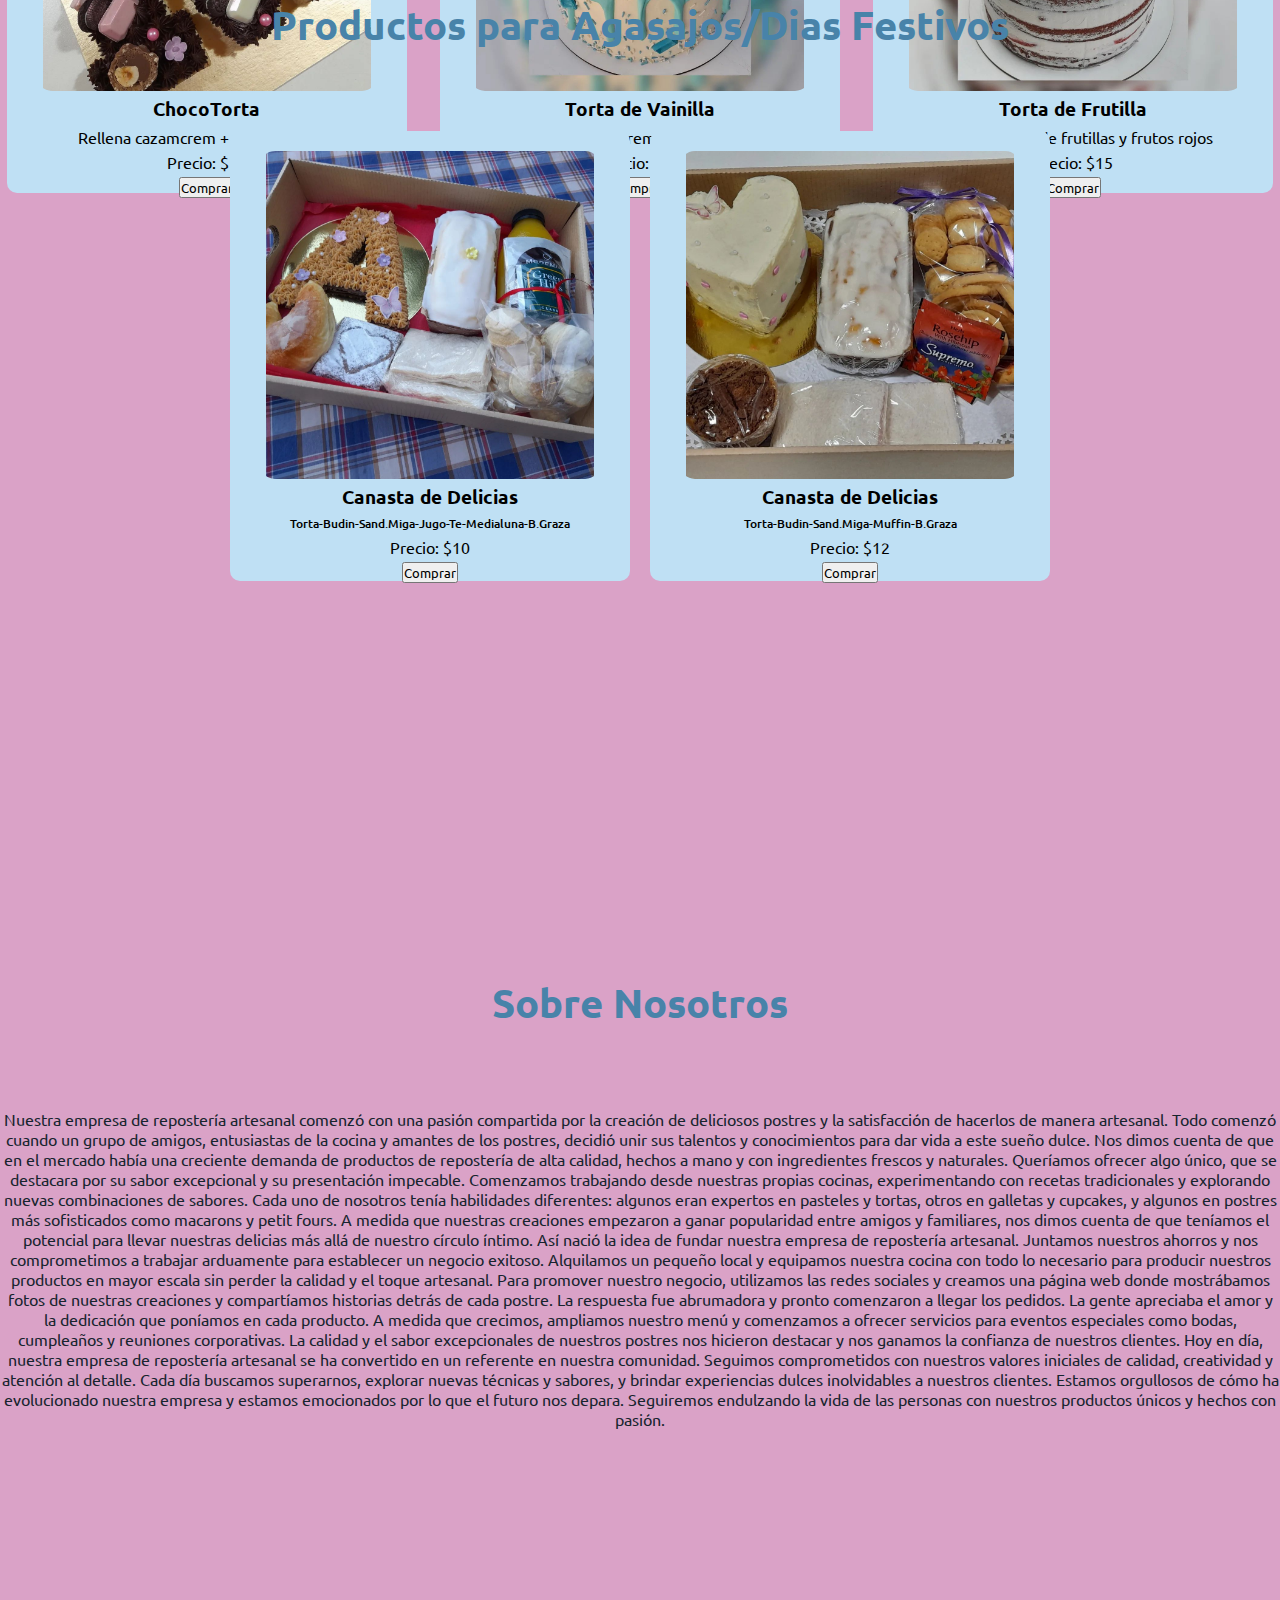
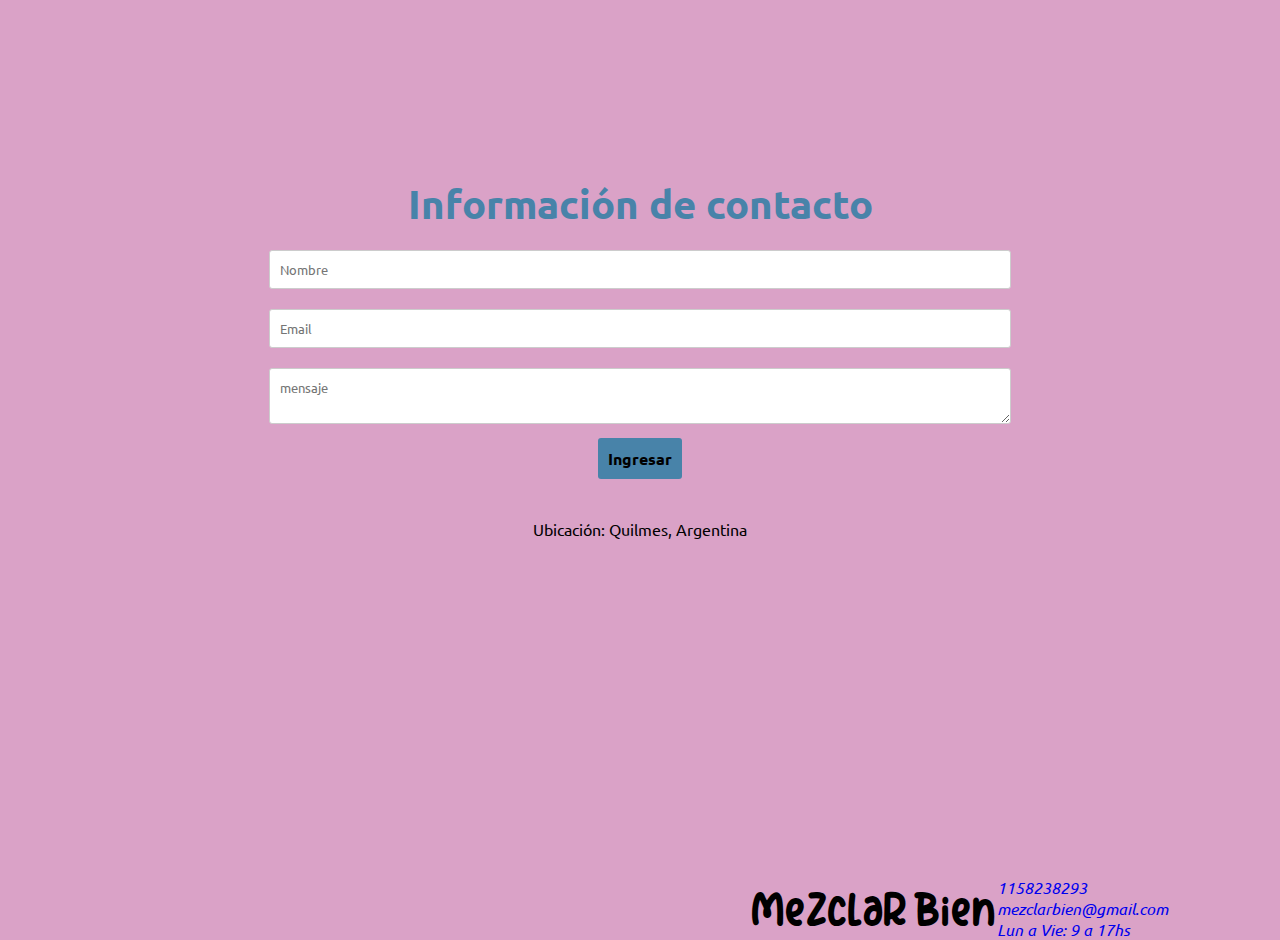
==== commit 6009ea22: "modif header y hero" ====
--- a/index.html
+++ b/index.html
@@ -12,8 +12,6 @@
     <header>
         <div class="header1">
             <img class="logo" src="./assets/img/logo.jpg" alt="Logo MB">
-
-            <h1 class="nombre">Mezclar Bien</h1>
 
             <nav class="navbar1">
                 <label for="toggle-menu"><i class="fa-solid fa-bars"></i></label>
@@ -45,22 +43,11 @@
     <main>
         <section id="hero">
             <div class="hero-text">
-                <!-- <img src="./assets/img/camiseta_pumas.jpeg" alt="camiseta pumas" /> -->
 
-                <h1 class="title">Reposteria Artesanal</h1>
+                <h1 class="nombre">Mezclar Bien</h1>
 
-                <p>
-                La repostería artesanal es el arte de elaborar productos dulces y pasteles de manera tradicional, utilizando técnicas y procesos manuales. En contraste con la repostería industrial, la repostería artesanal se caracteriza por la atención meticulosa a los detalles, la calidad de los ingredientes y el enfoque en la creación de productos únicos y personalizados.
-                Los reposteros artesanales suelen ser expertos en la preparación de una amplia variedad de postres y pasteles, desde clásicos como pasteles de chocolate, tartas de frutas y galletas hasta creaciones más elaboradas como macarons, éclairs y tortas decoradas. Cada producto es cuidadosamente elaborado a mano, prestando atención a la presentación, textura, sabor y equilibrio de los ingredientes.
+                <h2 class="title">Reposteria Artesanal</h2>
 
-                La repostería artesanal se distingue por la utilización de ingredientes frescos y de alta calidad. Los reposteros artesanales prefieren ingredientes naturales, como huevos frescos, mantequilla pura, harina sin aditivos y frutas de temporada. Esto asegura un sabor auténtico y una experiencia culinaria excepcional.
-
-                La creatividad y la personalización son elementos clave en la repostería artesanal. Los reposteros se esfuerzan por crear diseños únicos y elaborados que se adapten a las preferencias individuales de los clientes. Ya sea mediante la decoración con glaseados, fondant, flores comestibles u otros elementos decorativos, se busca ofrecer una experiencia visualmente atractiva y deliciosa.
-
-                Además, la repostería artesanal valora la artesanía y el cuidado en cada paso del proceso. Los reposteros invierten tiempo y esfuerzo en la mezcla, el amasado, el horneado y la decoración de cada producto. Cada creación se elabora con amor y dedicación, lo que añade un toque especial y único a cada postre.
-
-                En resumen, la repostería artesanal es una forma de arte culinario que combina la tradición, la calidad de los ingredientes y la creatividad. A través de técnicas manuales y una atención meticulosa a los detalles, los reposteros artesanales ofrecen productos dulces de alta calidad que deleitan tanto al paladar como a la vista.
-                </p>
             </div>
             <div class="hero-img">
                 <img src="./assets/img/camiseta_pumas.jpeg" alt="camiseta_pumas">
--- a/assets/style.css
+++ b/assets/style.css
@@ -28,30 +28,28 @@
     scroll-padding-top: 100px;
 }
 
+header {
+    width: 100%;
+    position: fixed;
+    top: 0;
+    z-index: 2;
+}
+
 /* Caracteristicas de mi Header */
 .header1 {
     background: var(--steel-blue);
-    /* box-shadow: 0 12px 20px var(--steel-blue); */
     width: 100%;    
-    display: grid;
-    grid-template-columns: repeat(3, 1fr);
+    display: flex;
     justify-items: center;
+    justify-content: space-between;
     align-items: center;
     height: 170px;
-    padding: 10px 50px;
-    position: fixed;
-    top: 0;
-    z-index: 2;
+    padding: 10px 100px;
 }
 
 .header1 .logo {
     height: 80%;
     border-radius: 15px;
-}
-
-.header1 .nombre {
-    font-family: SweetCupCake;
-    font-size: 4rem;
 }
 
 /* Caracteristicas de mi Navbar */
@@ -98,16 +96,12 @@
 
 .header2 {
     background: var(--columbia-blue);
-    /* box-shadow: 0 12px 20px var(--steel-blue); */
     width: 100%;    
     display: flex;
     justify-content: center;
     align-items: center;
     height: 60px;
-    padding: 10px 50px;
-    position: fixed;
-    top: 170px;
-    z-index: 2;
+    padding: 10px;
 }
 
 .navbar2, .navbar2 ul {
@@ -137,6 +131,7 @@
     align-items: center;
     justify-content: center;
     width: 100%;
+    margin-top: 230px;
 }
 
 #hero {
@@ -146,29 +141,28 @@
     display: flex;
     justify-content: center;
     align-items: center;
-    height: 120vh;
+    gap: 40px;
+    height: 76vh;
 }
 
 .hero-text {
     display: flex;
     flex-direction: column;
+    justify-content: center;
+    align-items: center;
     gap: 20px;
-    width: 50%;
 }
 
 .hero-text h1 {
+    font-family: SweetCupCake;
+    font-size: 4rem;
+}
+
+.hero-text h2 {
     font-size: 48px;
-    width: 80%;
-    min-width: 500px;
+    /* min-width: 500px; */
     font-weight: 800;
     color: var(--steel-blue);
-}
-
-.hero-text p {
-    font-size: 16px;
-    width: 80%;
-    color: var(--gunmetal);
-    text-align: justify;
 }
 
 .hero-img {
@@ -179,7 +173,6 @@
     display: flex;
     flex-direction: column;
     justify-content: center;
-    gap: 20px;
 }
 
 .hero-img img {
@@ -188,14 +181,14 @@
 
 /* Cards Section */
 #cards {
-    padding: 150px 0 50px 0;
+    /* padding: 150px 0 50px 0; */
     max-width: 1600px;
     display: flex;
     justify-content: center;
     align-items: center;
     flex-direction: column;
     gap: 80px;
-    height: 120vh;
+    height: 76vh;
 }
 
 #cards h2 {
